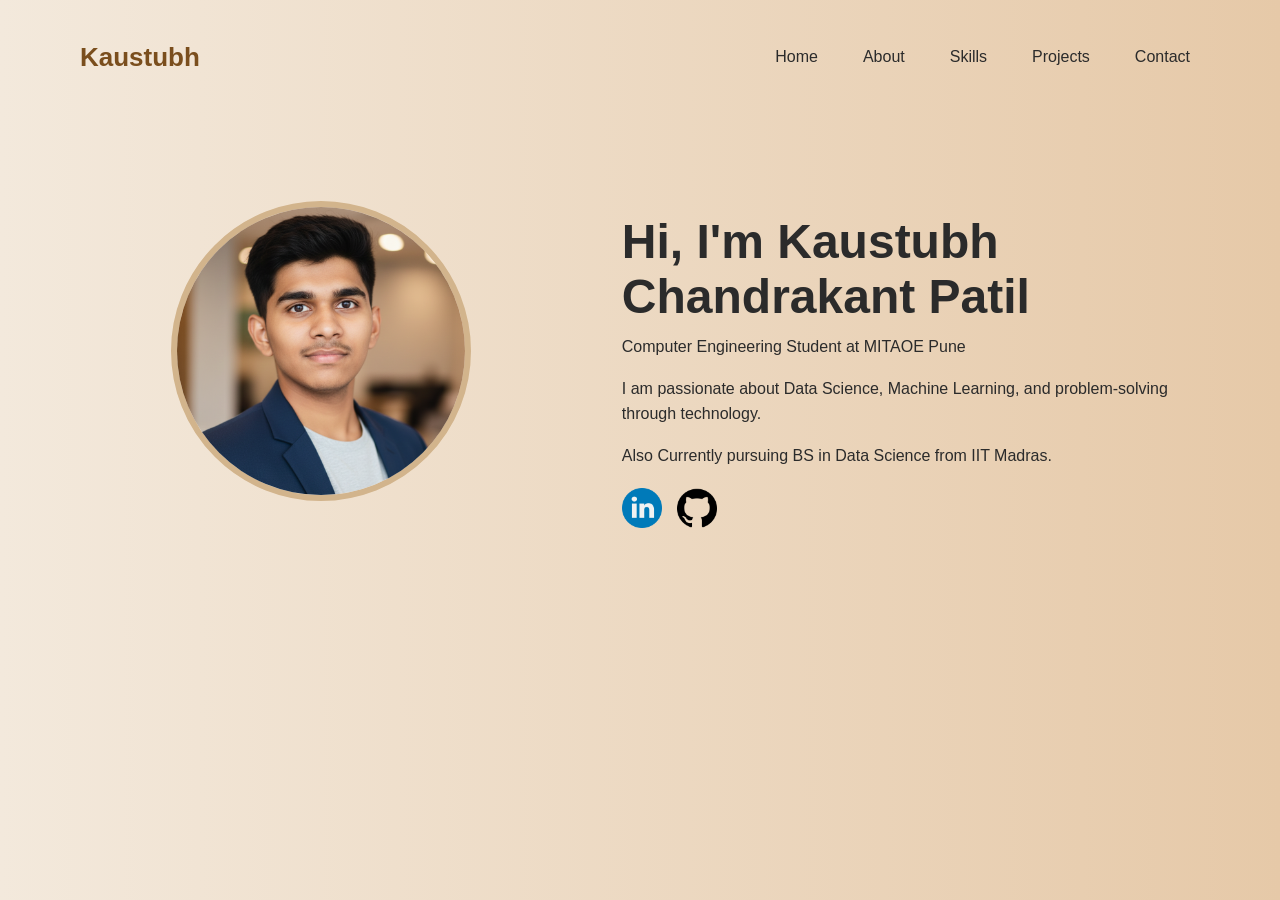
==== index.html @ 54d925f2 "Add files via upload" ====
<!DOCTYPE html>
<html lang="en">
<head>
    <meta charset="UTF-8">
    <meta name="viewport" content="width=device-width, initial-scale=1.0">
    <title>Kaustubh Patil | Portfolio</title>
    <link rel="stylesheet" href="style.css">
</head>
<body>

<header>
    <nav>
        <h2>Kaustubh</h2>

        <ul>
            <li><a href="index.html">Home</a></li>
            <li><a href="about.html">About</a></li>
            <li><a href="skills.html">Skills</a></li>
            <li><a href="projects.html">Projects</a></li>
            <li><a href="contact.html">Contact</a></li>
        </ul>

    </nav>
</header>

<section class="hero">

    <div class="hero-container">

        <div class="hero-image">
            <img src="photo.jpg" alt="Kaustubh Patil">
        </div>

        <div class="hero-text">
            <h1>Hi, I'm Kaustubh Chandrakant Patil</h1>
            <p>Computer Engineering Student at MITAOE Pune</p>

            <p>
                I am passionate about Data Science, Machine Learning, and problem-solving through technology.
            </p>

            <p>
                Also Currently pursuing BS in Data Science from IIT Madras.
            </p>
            <div class="social-icons">

    <a href="https://www.linkedin.com/in/kaustubh-patil-490732393" target="_blank">
        <img src="linkedin.png" alt="LinkedIn">
    </a>

    <a href="https://github.com/KaustubhCPatil23" target="_blank">
        <img src="github.png" alt="GitHub">
    </a>

</div>

        </div>

    </div>

</section>


</body>
</html>
---- style.css ----
/* ===== GLOBAL ===== */

* {
    box-sizing: border-box;
}

body {
    margin: 0;
    padding: 0 20px; /* THIS fixes edge touching */
}
body {
    margin: 0;
    font-family: 'Poppins', sans-serif;
    background: linear-gradient(to right, #f3e9dc, #e6c9a8);
    color: #2b2b2b;
}

/* ===== HEADER ===== */
header {
    padding: 20px 60px;
}

nav {
    display: flex;
    justify-content: space-between;
    align-items: center;
    flex-wrap: wrap;
}

nav h2 {
    color: #7a4e1d;
    font-weight: bold;
    font-size: 26px;
}

/* NAV ROW */
nav ul {
    list-style: none;
    display: flex;
    gap: 25px;
    margin: 0;
    padding: 0;
}

nav ul li a {
    text-decoration: none;
    color: #2b2b2b;
    font-weight: 500;
    transition: 0.3s;
    padding: 6px 10px;
    border-radius: 6px;
}

nav ul li a:hover {
    color: #a97442;
    background: rgba(169, 116, 66, 0.15);
}

/* ===== HERO SECTION ===== */
.hero {
    padding: 60px;
}

.hero-container {
    display: flex;
    align-items: center;
    justify-content: space-between;
    gap: 60px;
}

/* IMAGE */
.hero-image {
    flex: 1;
    text-align: center;
}

.hero-image img {
    width: 300px;
    height: 300px;
    border-radius: 50%;
    object-fit: cover;
    border: 6px solid #d2b48c;
}

/* TEXT */
.hero-text {
    flex: 1.2;
}

.hero-text h1 {
    font-size: 48px;
    margin-bottom: 10px;
}

.hero-text p {
    font-size: 16px;
    line-height: 1.6;
    margin-top: 10px;
}

/* ===== FOOTER ===== */
footer {
    text-align: center;
    padding: 15px;
    color: #555;
}

.social-icons {
    margin-top: 20px;
    display: flex;
    gap: 15px;
    align-items: center;
}

.social-icons a img {
    width: 40px;
    height: 40px;
    transition: 0.3s;
}

.social-icons a img:hover {
    transform: scale(1.2);
}

/* ===== RESPONSIVE ===== */
@media (max-width: 768px) {

    nav {
        flex-direction: column;
    }

    nav ul {
        flex-direction: column;
        align-items: center;
        gap: 10px;
        margin-top: 10px;
    }

    .hero-container {
        flex-direction: column;
        text-align: center;
    }

    .hero-text h1 {
        font-size: 32px;
    }

    .hero-image img {
        width: 200px;
        height: 200px;
    }
}
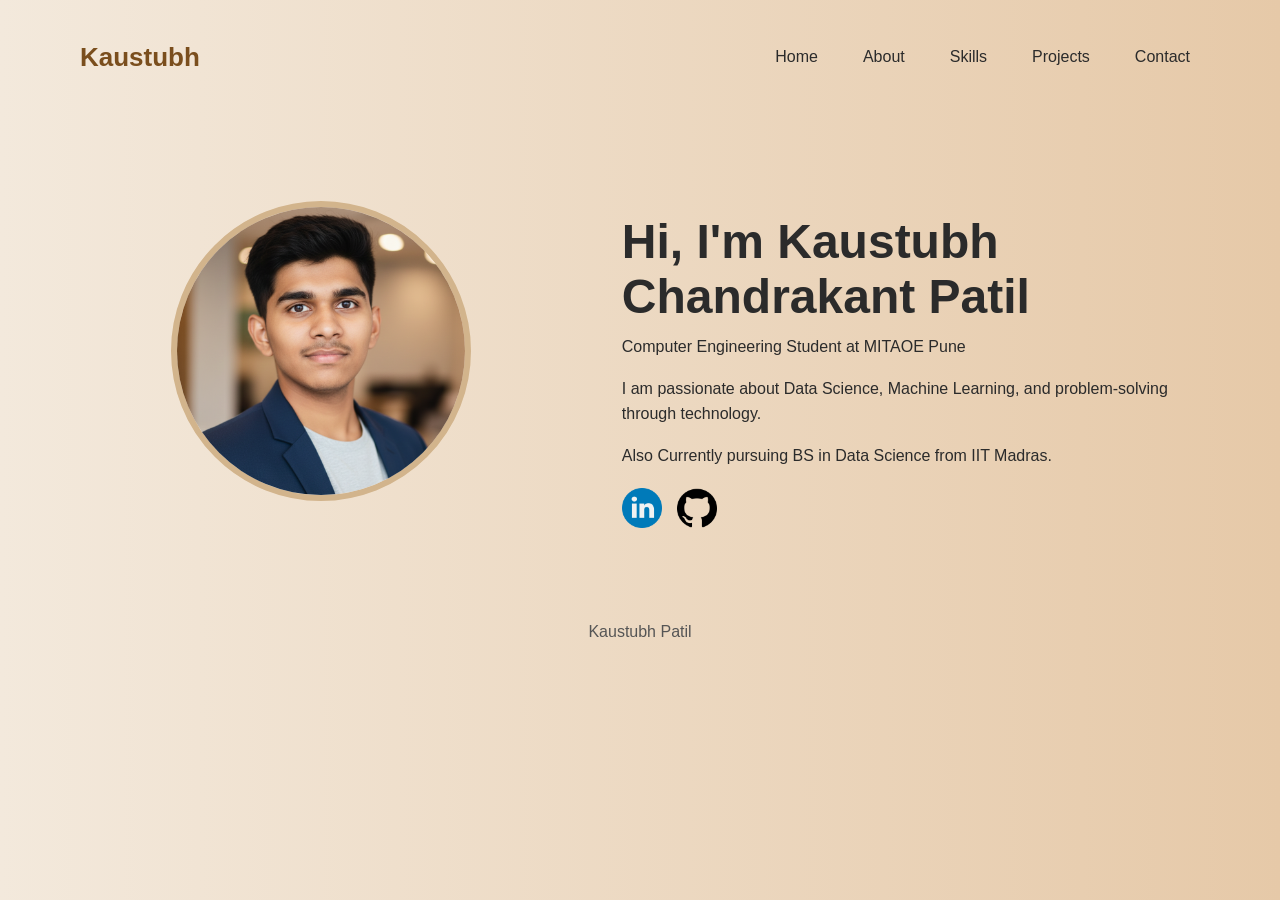
==== commit 7d1c7dfb: "Update index.html" ====
--- a/index.html
+++ b/index.html
@@ -62,4 +62,7 @@
 
 
 </body>
-</html>+</html>
+<footer>
+    <p>Kaustubh Patil</p>
+</footer>
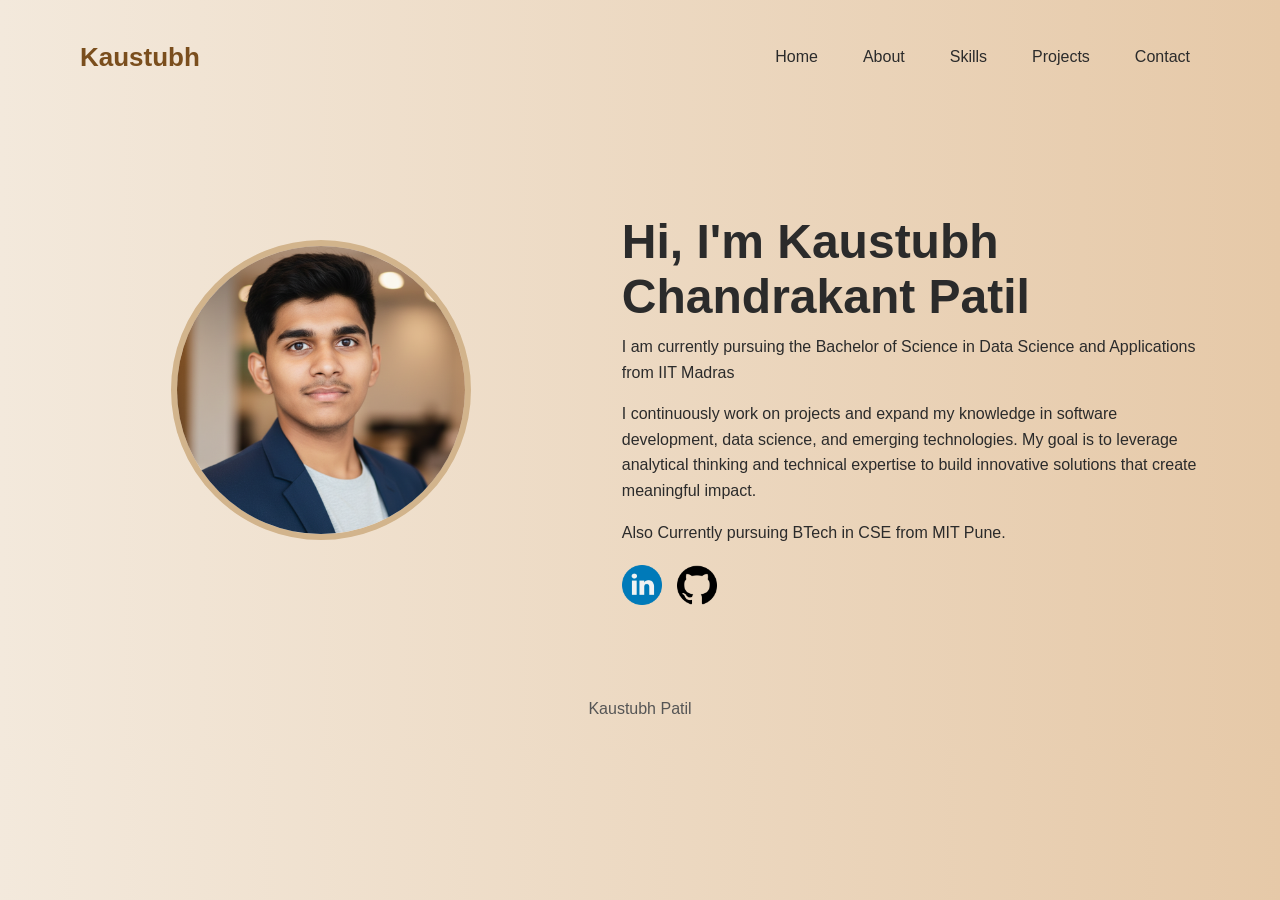
==== commit 82722b84: "Revise portfolio content and personal details Updated personal information and project descriptions " ====
--- a/index.html
+++ b/index.html
@@ -33,14 +33,14 @@
 
         <div class="hero-text">
             <h1>Hi, I'm Kaustubh Chandrakant Patil</h1>
-            <p>Computer Engineering Student at MITAOE Pune</p>
+            <p>I am currently pursuing the Bachelor of Science in Data Science and Applications from IIT Madras</p>
 
             <p>
-                I am passionate about Data Science, Machine Learning, and problem-solving through technology.
+                I continuously work on projects and expand my knowledge in software development, data science, and emerging technologies. My goal is to leverage analytical thinking and technical expertise to build innovative solutions that create meaningful impact.
             </p>
 
             <p>
-                Also Currently pursuing BS in Data Science from IIT Madras.
+                Also Currently pursuing BTech in CSE from MIT Pune.
             </p>
             <div class="social-icons">
 
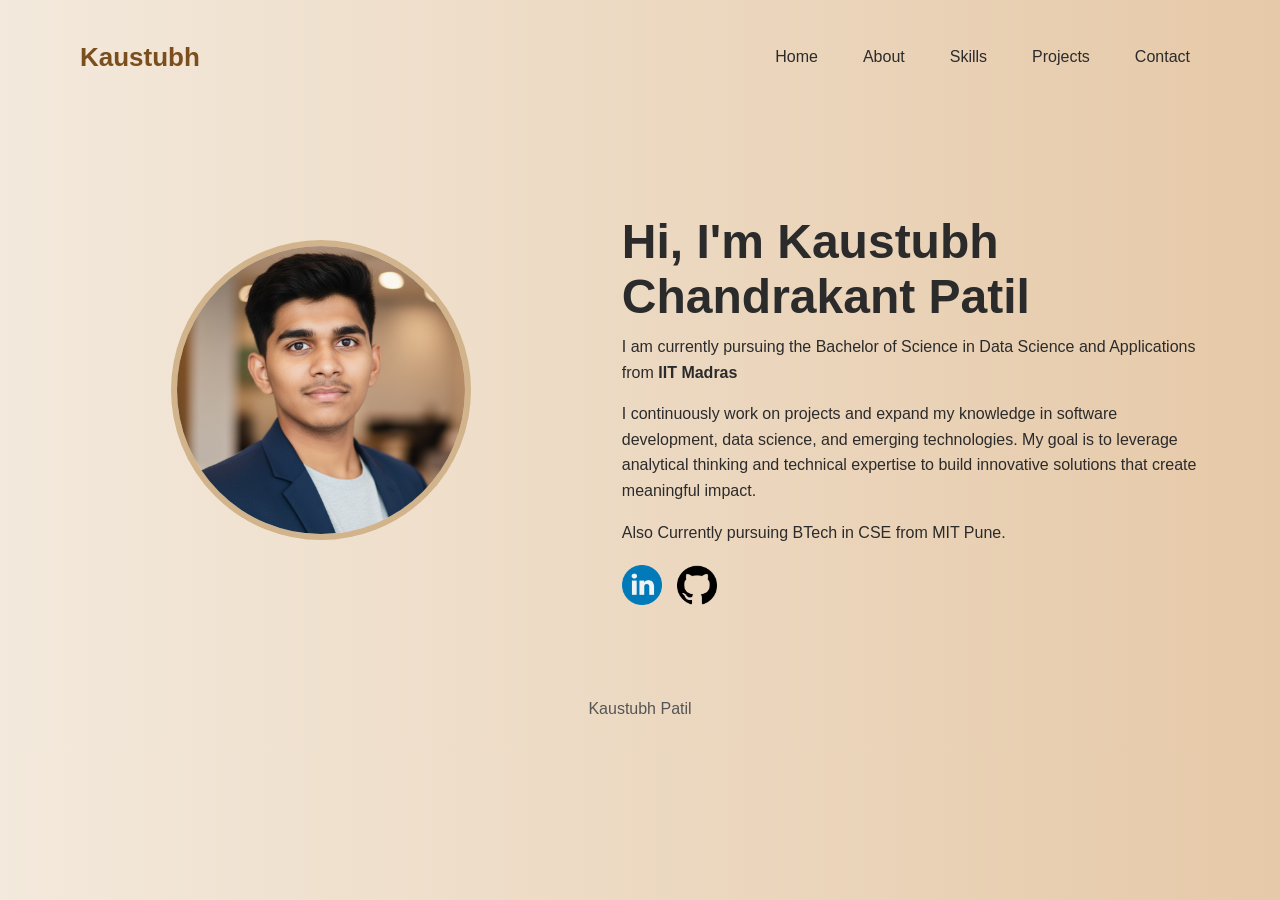
==== commit dccdd288: "Update index.html" ====
--- a/index.html
+++ b/index.html
@@ -33,7 +33,7 @@
 
         <div class="hero-text">
             <h1>Hi, I'm Kaustubh Chandrakant Patil</h1>
-            <p>I am currently pursuing the Bachelor of Science in Data Science and Applications from IIT Madras</p>
+            <p>I am currently pursuing the Bachelor of Science in Data Science and Applications from <strong>IIT Madras</strong></p>
 
             <p>
                 I continuously work on projects and expand my knowledge in software development, data science, and emerging technologies. My goal is to leverage analytical thinking and technical expertise to build innovative solutions that create meaningful impact.
